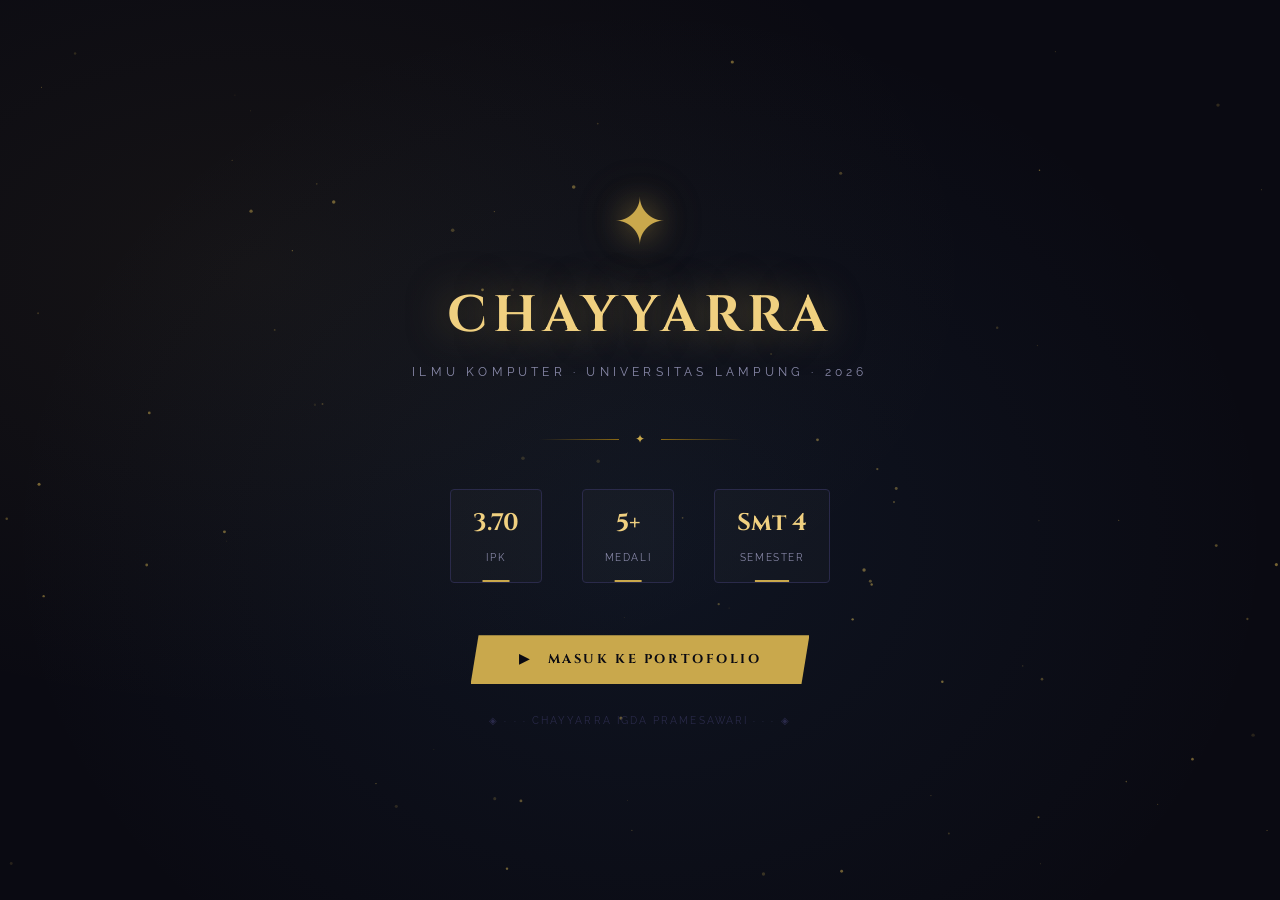
==== index.html @ 012fc19f "Kode Awal" ====
<!DOCTYPE html>
<html lang="id">
<head>
  <meta charset="UTF-8" />
  <meta name="viewport" content="width=device-width, initial-scale=1.0" />
  <title>Chayyarra Igda — Portfolio</title>
  <link rel="preconnect" href="https://fonts.googleapis.com" />
  <link rel="preconnect" href="https://fonts.gstatic.com" crossorigin />
  <link href="https://fonts.googleapis.com/css2?family=Cinzel:wght@400;600;700&family=Raleway:ital,wght@0,300;0,400;0,500;0,600;1,300&display=swap" rel="stylesheet" />
  <link rel="stylesheet" href="style.css" />
</head>
<body>

<!-- ═══════════ LOGIN / INTRO SCREEN ═══════════ -->
<div id="login-screen">
  <canvas id="particles-canvas"></canvas>
  <div class="login-bg-overlay"></div>

  <div class="login-box">
    <div class="login-crest"></div>

    <h1 class="login-title">CHAYYARRA</h1>
    <p class="login-subtitle">Ilmu Komputer · Universitas Lampung · 2026</p>

    <div class="login-divider"><span>✦</span></div>

    <div class="login-stats">
      <div class="login-stat"><strong>3.70</strong><span>IPK</span></div>
      <div class="login-stat"><strong>5+</strong><span>Medali</span></div>
      <div class="login-stat"><strong>Smt 4</strong><span>Semester</span></div>
    </div>

    <button class="login-btn" id="enterBtn">
      ▶ &nbsp; MASUK KE PORTOFOLIO
    </button>

    <p class="login-footer-txt">◈ · · · Chayyarra Igda Pramesawari · · · ◈</p>
  </div>
</div>

<!-- ═══════════ MAIN APP ═══════════ -->
<div id="app">

  <nav id="navbar">
    <a href="index.html" class="nav-logo">Chayyarra <span>✦</span> Igda</a>
    <ul class="nav-links">
      <li><a href="index.html" class="active">Home</a></li>
      <li><a href="about.html">About</a></li>
      <li><a href="work.html">Prestasi</a></li>
      <li><a href="insights.html">Sertifikasi</a></li>
      <li><a href="contact.html">Contact</a></li>
    </ul>
  </nav>

  <section class="page">
    <div class="hero">
      <div class="hero-left">
        <span class="hero-chip fu d1">Mahasiswi Ilmu Komputer & Atlet Nasional</span>
        <h1 class="hero-title fu d2">
          Antara <em>Logika</em>,<br/>
          Disiplin &<br/>
          <em>Prestasi</em>.
        </h1>
        <p class="hero-desc fu d3">
          Mahasiswi Ilmu Komputer UNILA Semester 4, Atlet Taekwondo Nasional, dan Pemimpin Organisasi yang menjunjung tinggi kedisiplinan dan kepedulian sosial.
        </p>
        <div class="hero-btns fu d4">
          <a href="about.html" class="btn btn-gold">Tentang Saya</a>
          <a href="work.html" class="btn btn-outline">Lihat Prestasi</a>
        </div>
        <div class="hero-divider fu d5"></div>
        <div class="hero-stats fu d5">
          <div class="stat-card"><h3>3.70</h3><p>IPK Saat Ini</p></div>
          <div class="stat-card"><h3>5+</h3><p>Medali Kejuaraan</p></div>
          <div class="stat-card"><h3>3</h3><p>Posisi Pimpinan</p></div>
        </div>
      </div>

      <div class="hero-right">
        <div class="hero-img-wrap">
          <img src="https://images.unsplash.com/photo-1522071820081-009f0129c71c?w=800&q=80" alt="Chayyarra Igda" class="hero-img" />
        </div>
        <div class="hero-badge">
          <strong>Chayyarra Igda P.</strong>
          <span>Bandar Lampung · UNILA</span>
        </div>
        <div class="hero-corner">2417051XXX · KLS B</div>
      </div>
    </div>

    <footer>
      <p>© 2026 Chayyarra Igda Pramesawari. All rights reserved.</p>
      <nav class="footer-nav">
        <a href="https://linkedin.com" target="_blank">LinkedIn</a>
        <a href="https://instagram.com" target="_blank">Instagram</a>
        <a href="https://github.com" target="_blank">GitHub</a>
      </nav>
    </footer>
  </section>

</div><!-- /#app -->

<script>
/* ── PARTICLES ── */
(function() {
  const canvas = document.getElementById('particles-canvas');
  const ctx = canvas.getContext('2d');
  let W, H, particles;

  function resize() {
    W = canvas.width = window.innerWidth;
    H = canvas.height = window.innerHeight;
  }

  function init() {
    resize();
    particles = Array.from({ length: 80 }, () => ({
      x: Math.random() * W,
      y: Math.random() * H,
      r: Math.random() * 1.5 + 0.3,
      dx: (Math.random() - 0.5) * 0.4,
      dy: -Math.random() * 0.5 - 0.2,
      alpha: Math.random() * 0.5 + 0.1,
    }));
  }

  function draw() {
    ctx.clearRect(0, 0, W, H);
    particles.forEach(p => {
      ctx.beginPath();
      ctx.arc(p.x, p.y, p.r, 0, Math.PI * 2);
      ctx.fillStyle = `rgba(201,168,76,${p.alpha})`;
      ctx.fill();
      p.x += p.dx; p.y += p.dy;
      if (p.y < -4) { p.y = H + 4; p.x = Math.random() * W; }
      if (p.x < 0 || p.x > W) p.dx *= -1;
    });
    requestAnimationFrame(draw);
  }

  window.addEventListener('resize', resize);
  init(); draw();
})();

/* ── ENTER BUTTON ── */
document.getElementById('enterBtn').addEventListener('click', function() {
  const login = document.getElementById('login-screen');
  const app   = document.getElementById('app');

  login.style.transition = 'opacity 0.9s, transform 0.9s';
  login.style.opacity = '0';
  login.style.transform = 'scale(1.04)';

  setTimeout(() => {
    login.style.display = 'none';
    app.style.display = 'block';
    requestAnimationFrame(() => {
      requestAnimationFrame(() => { app.classList.add('visible'); });
    });
    sessionStorage.setItem('entered', '1');
  }, 900);
});

/* ── SKIP IF ALREADY ENTERED THIS SESSION ── */
if (sessionStorage.getItem('entered') === '1') {
  document.getElementById('login-screen').style.display = 'none';
  const app = document.getElementById('app');
  app.style.display = 'block';
  app.style.opacity = '1';
}

/* ── NAVBAR SCROLL ── */
window.addEventListener('scroll', function() {
  document.getElementById('navbar').classList.toggle('scrolled', window.scrollY > 30);
});
</script>
</body>
</html>
---- style.css ----
@import url('https://fonts.googleapis.com/css2?family=Cinzel:wght@400;600;700&family=Raleway:ital,wght@0,300;0,400;0,500;0,600;1,300&display=swap');

:root {
  --gold: #C9A84C;
  --gold-light: #F0D080;
  --gold-dim: #8B6914;
  --dark-bg: #0A0A12;
  --dark-card: #12121E;
  --dark-panel: #1A1A2E;
  --dark-border: #2A2A4A;
  --accent: #4A90D9;
  --accent-glow: rgba(74,144,217,0.3);
  --text-bright: #F0E6CC;
  --text-muted: #8A8AAA;
  --danger: #C0392B;
  --success: #27AE60;
  --shadow-gold: 0 0 20px rgba(201,168,76,0.3);
  --shadow-blue: 0 0 20px rgba(74,144,217,0.3);
}

* { margin: 0; padding: 0; box-sizing: border-box; }
html { scroll-behavior: smooth; }

body {
  font-family: 'Raleway', sans-serif;
  background: var(--dark-bg);
  color: var(--text-bright);
  overflow-x: hidden;
  line-height: 1.6;
}

a { text-decoration: none; color: inherit; transition: 0.3s; }
li { list-style: none; }

/* ── SCROLLBAR ── */
::-webkit-scrollbar { width: 6px; }
::-webkit-scrollbar-track { background: var(--dark-bg); }
::-webkit-scrollbar-thumb { background: var(--gold-dim); border-radius: 3px; }

/* ── LOADING / LOGIN SCREEN ── */
#login-screen {
  position: fixed; inset: 0; z-index: 9999;
  background: var(--dark-bg);
  display: flex; flex-direction: column;
  align-items: center; justify-content: center;
  overflow: hidden;
}

#particles-canvas {
  position: absolute; inset: 0;
  pointer-events: none;
}

.login-bg-overlay {
  position: absolute; inset: 0;
  background: radial-gradient(ellipse at 50% 60%, rgba(74,144,217,0.08) 0%, transparent 70%),
              radial-gradient(ellipse at 20% 30%, rgba(201,168,76,0.06) 0%, transparent 50%);
}

.login-box {
  position: relative; z-index: 2;
  text-align: center;
  animation: loginReveal 1.2s ease both;
}

@keyframes loginReveal {
  from { opacity: 0; transform: translateY(30px) scale(0.97); }
  to { opacity: 1; transform: translateY(0) scale(1); }
}

.login-crest {
  width: 80px; height: 80px;
  margin: 0 auto 24px;
  position: relative;
}
.login-crest::before {
  content: '✦';
  font-size: 64px;
  color: var(--gold);
  display: block;
  text-shadow: 0 0 30px rgba(201,168,76,0.6), 0 0 60px rgba(201,168,76,0.3);
  animation: pulse-crest 3s ease-in-out infinite;
}
@keyframes pulse-crest {
  0%, 100% { text-shadow: 0 0 30px rgba(201,168,76,0.6), 0 0 60px rgba(201,168,76,0.3); }
  50% { text-shadow: 0 0 50px rgba(201,168,76,0.9), 0 0 100px rgba(201,168,76,0.5); }
}

.login-title {
  font-family: 'Cinzel', serif;
  font-size: 3.2rem;
  font-weight: 700;
  letter-spacing: 0.12em;
  color: var(--gold-light);
  text-shadow: 0 0 40px rgba(201,168,76,0.5);
  margin-bottom: 6px;
}

.login-subtitle {
  font-size: 0.75rem;
  letter-spacing: 0.35em;
  text-transform: uppercase;
  color: var(--text-muted);
  margin-bottom: 48px;
}

.login-divider {
  display: flex; align-items: center; gap: 16px;
  margin-bottom: 40px; justify-content: center;
}
.login-divider::before, .login-divider::after {
  content: '';
  width: 80px; height: 1px;
  background: linear-gradient(90deg, transparent, var(--gold-dim));
}
.login-divider::after { background: linear-gradient(90deg, var(--gold-dim), transparent); }
.login-divider span { color: var(--gold); font-size: 12px; }

.login-stats {
  display: flex; gap: 40px; margin-bottom: 52px; justify-content: center;
}
.login-stat {
  text-align: center;
  border: 1px solid var(--dark-border);
  padding: 14px 22px;
  border-radius: 4px;
  background: rgba(255,255,255,0.02);
  position: relative;
  overflow: hidden;
}
.login-stat::after {
  content: '';
  position: absolute; bottom: 0; left: 0; right: 0;
  height: 2px;
  background: var(--gold);
  transform: scaleX(0.3);
  transition: transform 0.4s;
}
.login-stat:hover::after { transform: scaleX(1); }
.login-stat strong { display: block; font-family: 'Cinzel', serif; font-size: 1.5rem; color: var(--gold-light); }
.login-stat span { font-size: 0.65rem; letter-spacing: 0.15em; text-transform: uppercase; color: var(--text-muted); }

.login-btn {
  display: inline-flex; align-items: center; gap: 12px;
  background: var(--gold);
  color: #0A0A12;
  font-family: 'Cinzel', serif;
  font-size: 0.8rem;
  font-weight: 700;
  letter-spacing: 0.2em;
  padding: 16px 48px;
  border: none;
  cursor: pointer;
  position: relative;
  overflow: hidden;
  transition: 0.3s;
  clip-path: polygon(8px 0%, 100% 0%, calc(100% - 8px) 100%, 0% 100%);
}
.login-btn:hover { background: var(--gold-light); transform: translateY(-2px); box-shadow: var(--shadow-gold); }
.login-btn::before {
  content: '';
  position: absolute; top: 0; left: -100%;
  width: 100%; height: 100%;
  background: linear-gradient(90deg, transparent, rgba(255,255,255,0.3), transparent);
  transition: left 0.5s;
}
.login-btn:hover::before { left: 100%; }

.login-footer-txt {
  margin-top: 28px;
  font-size: 0.65rem;
  letter-spacing: 0.2em;
  text-transform: uppercase;
  color: var(--dark-border);
}

/* ── MAIN APP (hidden until login) ── */
#app {
  display: none;
  opacity: 0;
  transition: opacity 0.8s;
}
#app.visible { opacity: 1; }

/* ── NAVIGATION ── */
nav#navbar {
  position: fixed; top: 0; width: 100%; z-index: 1000;
  padding: 16px 60px;
  display: flex; justify-content: space-between; align-items: center;
  background: rgba(10,10,18,0.92);
  backdrop-filter: blur(12px);
  border-bottom: 1px solid var(--dark-border);
  transition: 0.3s;
}
nav.scrolled { padding: 10px 60px; }

.nav-logo {
  font-family: 'Cinzel', serif;
  font-size: 1rem;
  letter-spacing: 0.1em;
  color: var(--gold-light);
}
.nav-logo span { color: var(--gold); }

.nav-links { display: flex; gap: 32px; }
.nav-links a {
  font-size: 0.7rem;
  letter-spacing: 0.18em;
  text-transform: uppercase;
  color: var(--text-muted);
  position: relative;
  padding-bottom: 4px;
}
.nav-links a::after {
  content: ''; position: absolute; bottom: 0; left: 50%;
  width: 0; height: 1px;
  background: var(--gold);
  transition: 0.3s; transform: translateX(-50%);
}
.nav-links a:hover, .nav-links a.active { color: var(--gold-light); }
.nav-links a:hover::after, .nav-links a.active::after { width: 100%; }

/* ── PAGE WRAPPER ── */
.page { min-height: 100vh; padding-top: 60px; }

/* ── SECTION TAGS & TITLES ── */
.section-tag {
  display: inline-block;
  font-size: 0.65rem;
  letter-spacing: 0.3em;
  text-transform: uppercase;
  color: var(--gold);
  margin-bottom: 12px;
  padding: 4px 12px;
  border: 1px solid var(--gold-dim);
  border-radius: 2px;
}

.section-title {
  font-family: 'Cinzel', serif;
  font-size: 2.8rem;
  font-weight: 600;
  line-height: 1.2;
  color: var(--text-bright);
}
.section-title em {
  font-style: italic;
  color: var(--gold-light);
}

/* ── BUTTONS ── */
.btn {
  display: inline-flex; align-items: center; gap: 8px;
  padding: 12px 28px;
  font-family: 'Cinzel', serif;
  font-size: 0.7rem;
  font-weight: 600;
  letter-spacing: 0.15em;
  text-transform: uppercase;
  cursor: pointer;
  border: none;
  transition: 0.3s;
  clip-path: polygon(6px 0%, 100% 0%, calc(100% - 6px) 100%, 0% 100%);
}
.btn-gold { background: var(--gold); color: #0A0A12; }
.btn-gold:hover { background: var(--gold-light); transform: translateY(-2px); box-shadow: var(--shadow-gold); }
.btn-outline {
  background: transparent;
  color: var(--gold);
  border: 1px solid var(--gold-dim);
  clip-path: none;
  border-radius: 2px;
}
.btn-outline:hover { background: rgba(201,168,76,0.1); border-color: var(--gold); }

/* ── DECORATIVE LINE ── */
.deco-line {
  display: flex; align-items: center; gap: 14px;
  margin: 16px 0;
}
.deco-line::before, .deco-line::after {
  content: ''; flex: 1; height: 1px;
  background: linear-gradient(90deg, transparent, var(--dark-border));
}
.deco-line::after { background: linear-gradient(90deg, var(--dark-border), transparent); }
.deco-line span { color: var(--gold); font-size: 10px; }

/* ── STAT CARDS ── */
.stat-card {
  background: var(--dark-card);
  border: 1px solid var(--dark-border);
  padding: 20px 24px;
  border-radius: 4px;
  position: relative;
  overflow: hidden;
}
.stat-card::before {
  content: ''; position: absolute; top: 0; left: 0;
  width: 3px; height: 100%; background: var(--gold);
}
.stat-card h3 {
  font-family: 'Cinzel', serif;
  font-size: 2rem;
  color: var(--gold-light);
}
.stat-card p { font-size: 0.7rem; letter-spacing: 0.1em; color: var(--text-muted); text-transform: uppercase; }

/* ── HERO ── */
.hero {
  display: grid; grid-template-columns: 1fr 1fr;
  min-height: calc(100vh - 60px);
  position: relative;
}
.hero::after {
  content: '';
  position: absolute;
  right: 50%; top: 0; bottom: 0; width: 1px;
  background: linear-gradient(180deg, transparent, var(--dark-border) 20%, var(--dark-border) 80%, transparent);
}

.hero-left {
  padding: 80px 60px 80px 80px;
  display: flex; flex-direction: column; justify-content: center;
}
.hero-chip {
  display: inline-flex; align-items: center; gap: 8px;
  background: rgba(201,168,76,0.1);
  border: 1px solid var(--gold-dim);
  color: var(--gold);
  font-size: 0.65rem;
  letter-spacing: 0.2em;
  padding: 6px 16px;
  border-radius: 2px;
  margin-bottom: 28px;
  width: fit-content;
}
.hero-chip::before { content: '◆'; font-size: 8px; }

.hero-title {
  font-family: 'Cinzel', serif;
  font-size: 3.6rem;
  font-weight: 700;
  line-height: 1.1;
  margin-bottom: 24px;
  color: var(--text-bright);
}
.hero-title em { color: var(--gold-light); font-style: italic; }

.hero-desc {
  font-size: 0.9rem;
  font-weight: 300;
  color: var(--text-muted);
  max-width: 380px;
  margin-bottom: 36px;
  line-height: 1.8;
}
.hero-btns { display: flex; gap: 14px; margin-bottom: 52px; }
.hero-divider { width: 48px; height: 1px; background: var(--dark-border); margin-bottom: 32px; }
.hero-stats { display: flex; gap: 32px; }

.hero-right {
  position: relative;
  background: var(--dark-card);
  overflow: hidden;
}
.hero-right::before {
  content: '';
  position: absolute; inset: 0;
  background: radial-gradient(circle at 60% 40%, rgba(74,144,217,0.1) 0%, transparent 60%);
}
.hero-img-wrap {
  position: absolute; inset: 40px;
  border: 1px solid var(--dark-border);
  overflow: hidden;
}
.hero-img { width: 100%; height: 100%; object-fit: cover; opacity: 0.75; filter: saturate(0.7) contrast(1.1); }

.hero-badge {
  position: absolute; bottom: 56px; left: -18px;
  background: var(--dark-card);
  border: 1px solid var(--gold-dim);
  padding: 14px 20px;
  border-left: 3px solid var(--gold);
  box-shadow: var(--shadow-gold);
}
.hero-badge strong { display: block; font-family: 'Cinzel', serif; font-size: 0.9rem; color: var(--gold-light); }
.hero-badge span { font-size: 0.7rem; color: var(--text-muted); }

.hero-corner {
  position: absolute; top: 40px; right: 40px;
  font-family: 'Cinzel', serif; font-size: 0.65rem;
  letter-spacing: 0.1em; color: var(--gold-dim);
  writing-mode: vertical-rl;
}

/* ── ABOUT ── */
.about-hero {
  min-height: 40vh;
  display: flex; align-items: center;
  padding: 80px;
  position: relative;
  overflow: hidden;
}
.about-hero::before {
  content: '';
  position: absolute; top: 0; right: 0;
  width: 50%; height: 100%;
  background: linear-gradient(135deg, transparent 30%, rgba(201,168,76,0.04) 100%);
}
.about-hero-text { max-width: 600px; }

.about-body {
  display: grid; grid-template-columns: 1fr 1fr;
  gap: 60px;
  max-width: 1100px; margin: 0 auto 80px;
  padding: 0 80px;
}
.about-photos { position: relative; height: 520px; }
.photo-main {
  width: 78%; height: 82%; object-fit: cover;
  border: 1px solid var(--dark-border);
  filter: saturate(0.8);
}
.photo-accent {
  position: absolute; bottom: 0; right: 0;
  width: 50%; height: 44%; object-fit: cover;
  border: 2px solid var(--dark-bg);
  filter: saturate(0.8);
}
.photo-pill {
  position: absolute; top: 50%; left: 55%;
  transform: translate(-50%,-50%);
  background: var(--dark-card);
  border: 1px solid var(--gold-dim);
  color: var(--gold);
  padding: 8px 16px;
  font-size: 0.7rem;
  letter-spacing: 0.1em;
  box-shadow: var(--shadow-gold);
}

.about-text h3 {
  font-family: 'Cinzel', serif;
  font-size: 1.5rem;
  color: var(--gold-light);
  margin-bottom: 16px;
}
.about-text p { font-size: 0.88rem; color: var(--text-muted); margin-bottom: 14px; line-height: 1.9; }
.about-quote {
  border-left: 2px solid var(--gold);
  padding: 16px 20px;
  margin: 20px 0 28px;
  background: rgba(201,168,76,0.05);
  font-style: italic;
  font-size: 0.85rem;
  color: var(--text-bright);
  position: relative;
}
.about-quote::before { content: '"'; font-family: 'Cinzel', serif; font-size: 3rem; color: var(--gold-dim); position: absolute; top: -10px; left: 10px; }

/* skills */
.skills-section {
  background: var(--dark-card);
  border-top: 1px solid var(--dark-border);
  border-bottom: 1px solid var(--dark-border);
  padding: 72px 80px;
}
.skills-inner { max-width: 900px; margin: 0 auto; }

.skill-row {
  display: flex; align-items: center; gap: 20px;
  padding: 16px 0;
  border-bottom: 1px solid rgba(255,255,255,0.04);
}
.skill-name { flex: 0 0 200px; font-size: 0.85rem; color: var(--text-bright); }
.skill-cat { flex: 0 0 130px; font-size: 0.7rem; color: var(--text-muted); letter-spacing: 0.08em; }
.skill-bar-wrap { flex: 1; display: flex; align-items: center; gap: 12px; }
.skill-bar { flex: 1; height: 3px; background: var(--dark-border); }
.skill-bar-fill { height: 100%; background: linear-gradient(90deg, var(--gold-dim), var(--gold)); transition: width 1.4s ease; }
.skill-pct { font-family: 'Cinzel', serif; font-size: 0.8rem; color: var(--gold); min-width: 36px; text-align: right; }

/* ── WORK / PRESTASI ── */
.work-top { padding: 72px 80px 40px; display: flex; justify-content: space-between; align-items: flex-end; flex-wrap: wrap; }
.filter-row { display: flex; gap: 10px; }
.ftab {
  padding: 7px 18px;
  border: 1px solid var(--dark-border);
  background: transparent;
  color: var(--text-muted);
  font-size: 0.7rem;
  letter-spacing: 0.1em;
  cursor: pointer;
  transition: 0.3s;
  font-family: 'Raleway', sans-serif;
  text-transform: uppercase;
}
.ftab.active, .ftab:hover { background: var(--gold); color: #0A0A12; border-color: var(--gold); }

.work-grid {
  display: grid; grid-template-columns: repeat(3,1fr);
  gap: 2px; padding: 0 80px 80px;
}
.wcard { position: relative; overflow: hidden; aspect-ratio: 4/3; background: var(--dark-card); cursor: pointer; }
.wcard img { width: 100%; height: 100%; object-fit: cover; transition: 0.6s; filter: saturate(0.5) brightness(0.8); }
.wcard:hover img { transform: scale(1.08); filter: saturate(0.8) brightness(0.9); }
.wcard-overlay {
  position: absolute; inset: 0;
  background: linear-gradient(to top, rgba(10,10,18,0.9), transparent 60%);
  display: flex; flex-direction: column; justify-content: flex-end;
  padding: 24px;
  opacity: 0; transition: 0.4s;
  border: 1px solid transparent;
}
.wcard:hover .wcard-overlay { opacity: 1; border-color: var(--gold-dim); }
.wcard-overlay span { font-size: 0.65rem; letter-spacing: 0.15em; color: var(--gold); text-transform: uppercase; }
.wcard-overlay h3 { font-family: 'Cinzel', serif; color: var(--text-bright); margin-top: 4px; }
.wcard.wide { grid-column: span 2; }

/* medal cards */
.medal-section { padding: 0 80px 80px; }
.medal-grid { display: grid; grid-template-columns: repeat(auto-fill, minmax(260px, 1fr)); gap: 16px; margin-top: 32px; }
.medal-card {
  background: var(--dark-card);
  border: 1px solid var(--dark-border);
  padding: 24px;
  position: relative;
  overflow: hidden;
  transition: 0.3s;
}
.medal-card:hover { border-color: var(--gold-dim); transform: translateY(-3px); }
.medal-card::before {
  content: ''; position: absolute; top: 0; left: 0; right: 0;
  height: 2px; background: var(--gold);
  transform: scaleX(0); transition: 0.4s;
}
.medal-card:hover::before { transform: scaleX(1); }
.medal-rank {
  font-family: 'Cinzel', serif;
  font-size: 2rem; color: var(--gold);
  margin-bottom: 8px;
}
.medal-rank.silver { color: #C0C0C0; }
.medal-rank.bronze { color: #CD7F32; }
.medal-event { font-size: 0.8rem; font-weight: 600; color: var(--text-bright); margin-bottom: 4px; }
.medal-detail { font-size: 0.72rem; color: var(--text-muted); }
.medal-year { position: absolute; top: 20px; right: 20px; font-size: 0.65rem; color: var(--gold-dim); font-family: 'Cinzel', serif; }

/* ── INSIGHTS ── */
.insights-top { padding: 72px 80px 48px; }
.insights-grid {
  display: grid; grid-template-columns: 1fr 1fr;
  gap: 24px; max-width: 1060px;
  margin: 0 auto; padding: 0 80px 80px;
}
.icard {
  display: flex; flex-direction: column;
  background: var(--dark-card);
  border: 1px solid var(--dark-border);
  overflow: hidden;
  transition: 0.3s; cursor: pointer;
}
.icard:hover { border-color: var(--gold-dim); transform: translateY(-4px); box-shadow: var(--shadow-gold); }
.icard img { width: 100%; height: 160px; object-fit: cover; filter: saturate(0.6); transition: 0.4s; }
.icard:hover img { filter: saturate(1); }
.icard-meta { padding: 20px; }
.icard-date { font-size: 0.65rem; letter-spacing: 0.15em; color: var(--gold-dim); text-transform: uppercase; }
.icard-title { font-family: 'Cinzel', serif; font-size: 1rem; color: var(--text-bright); margin: 8px 0; }
.icard-excerpt { font-size: 0.8rem; color: var(--text-muted); line-height: 1.7; margin-bottom: 14px; }
.icard-more { font-size: 0.7rem; color: var(--gold); letter-spacing: 0.1em; }

/* modal */
.modal-backdrop {
  display: none; position: fixed; inset: 0;
  background: rgba(10,10,18,0.85); backdrop-filter: blur(6px);
  z-index: 2000; align-items: center; justify-content: center;
}
.modal-backdrop.open { display: flex; }
.modal-box {
  background: var(--dark-panel);
  border: 1px solid var(--dark-border);
  padding: 48px; max-width: 600px; width: 90%;
  position: relative;
  border-top: 2px solid var(--gold);
}
.modal-close {
  position: absolute; top: 16px; right: 20px;
  background: none; border: none; color: var(--text-muted);
  font-size: 1.4rem; cursor: pointer;
}
.modal-close:hover { color: var(--gold); }
.modal-tag { font-size: 0.65rem; letter-spacing: 0.2em; color: var(--gold); text-transform: uppercase; margin-bottom: 12px; }
.modal-title { font-family: 'Cinzel', serif; font-size: 1.5rem; color: var(--text-bright); margin-bottom: 20px; }
.modal-body { font-size: 0.88rem; color: var(--text-muted); line-height: 1.8; }

/* ── CONTACT ── */
.contact-wrap { display: grid; grid-template-columns: 1fr 1fr; min-height: calc(100vh - 60px); }
.contact-left {
  background: var(--dark-card);
  border-right: 1px solid var(--dark-border);
  padding: 80px 60px;
  display: flex; flex-direction: column; justify-content: center;
  position: relative; overflow: hidden;
}
.contact-left::before {
  content: '';
  position: absolute; bottom: -60px; left: -60px;
  width: 240px; height: 240px;
  border-radius: 50%;
  background: rgba(201,168,76,0.04);
}
.contact-list li { display: flex; align-items: center; gap: 16px; margin-bottom: 20px; }
.ci-icon {
  width: 40px; height: 40px;
  background: rgba(201,168,76,0.1);
  border: 1px solid var(--gold-dim);
  display: flex; align-items: center; justify-content: center;
  font-size: 14px; color: var(--gold);
  flex-shrink: 0;
}
.ci-text strong { display: block; font-size: 0.8rem; color: var(--text-bright); }
.ci-text a, .ci-text span { font-size: 0.8rem; color: var(--text-muted); }
.ci-text a:hover { color: var(--gold); }

.contact-right { padding: 80px 60px; display: flex; flex-direction: column; justify-content: center; }
.scard {
  display: flex; align-items: center; gap: 16px;
  padding: 16px 20px;
  border: 1px solid var(--dark-border);
  margin-bottom: 12px;
  transition: 0.3s;
}
.scard:hover { border-color: var(--gold-dim); transform: translateX(6px); background: rgba(201,168,76,0.04); }
.scard-icon { font-size: 20px; }
.scard-info strong { display: block; font-size: 0.85rem; color: var(--text-bright); }
.scard-info span { font-size: 0.75rem; color: var(--text-muted); }
.scard-arrow { margin-left: auto; color: var(--gold); font-size: 1.1rem; }

.avail-wrap {
  margin-top: 32px;
  padding: 18px 22px;
  border: 1px solid rgba(39,174,96,0.3);
  background: rgba(39,174,96,0.05);
  display: flex; gap: 14px; align-items: flex-start;
}
.avail-dot {
  width: 8px; height: 8px;
  border-radius: 50%;
  background: var(--success);
  margin-top: 5px; flex-shrink: 0;
  box-shadow: 0 0 8px var(--success);
  animation: pulse-avail 2s infinite;
}
@keyframes pulse-avail { 0%,100% { opacity: 1; } 50% { opacity: 0.4; } }
.avail-wrap p { font-size: 0.82rem; color: var(--text-muted); line-height: 1.6; }

/* ── FOOTER ── */
footer {
  background: var(--dark-card);
  border-top: 1px solid var(--dark-border);
  padding: 28px 80px;
  display: flex; justify-content: space-between; align-items: center;
  flex-wrap: wrap; gap: 12px;
  font-size: 0.72rem; color: var(--text-muted);
}
.footer-nav { display: flex; gap: 20px; }
.footer-nav a:hover { color: var(--gold); }

/* ── ANIMATIONS ── */
@keyframes fadeUp {
  from { opacity: 0; transform: translateY(20px); }
  to { opacity: 1; transform: translateY(0); }
}
.fu { animation: fadeUp 0.7s ease both; }
.d1 { animation-delay: 0.1s; } .d2 { animation-delay: 0.25s; }
.d3 { animation-delay: 0.4s; } .d4 { animation-delay: 0.55s; }
.d5 { animation-delay: 0.7s; }

/* ── RESPONSIVE ── */
@media (max-width: 900px) {
  .hero, .about-body, .contact-wrap { grid-template-columns: 1fr; }
  .hero-right { height: 50vh; }
  .hero-left { padding: 60px 32px; }
  .work-grid { grid-template-columns: 1fr 1fr; padding: 0 32px 60px; }
  .wcard.wide { grid-column: span 1; }
  nav#navbar { padding: 14px 28px; }
  .nav-links { gap: 16px; }
  .section-title { font-size: 2rem; }
  footer, .work-top, .skills-section, .medal-section { padding-left: 32px; padding-right: 32px; }
  .insights-grid { grid-template-columns: 1fr; padding: 0 32px 60px; }
  .about-body { padding: 0 32px; }
}
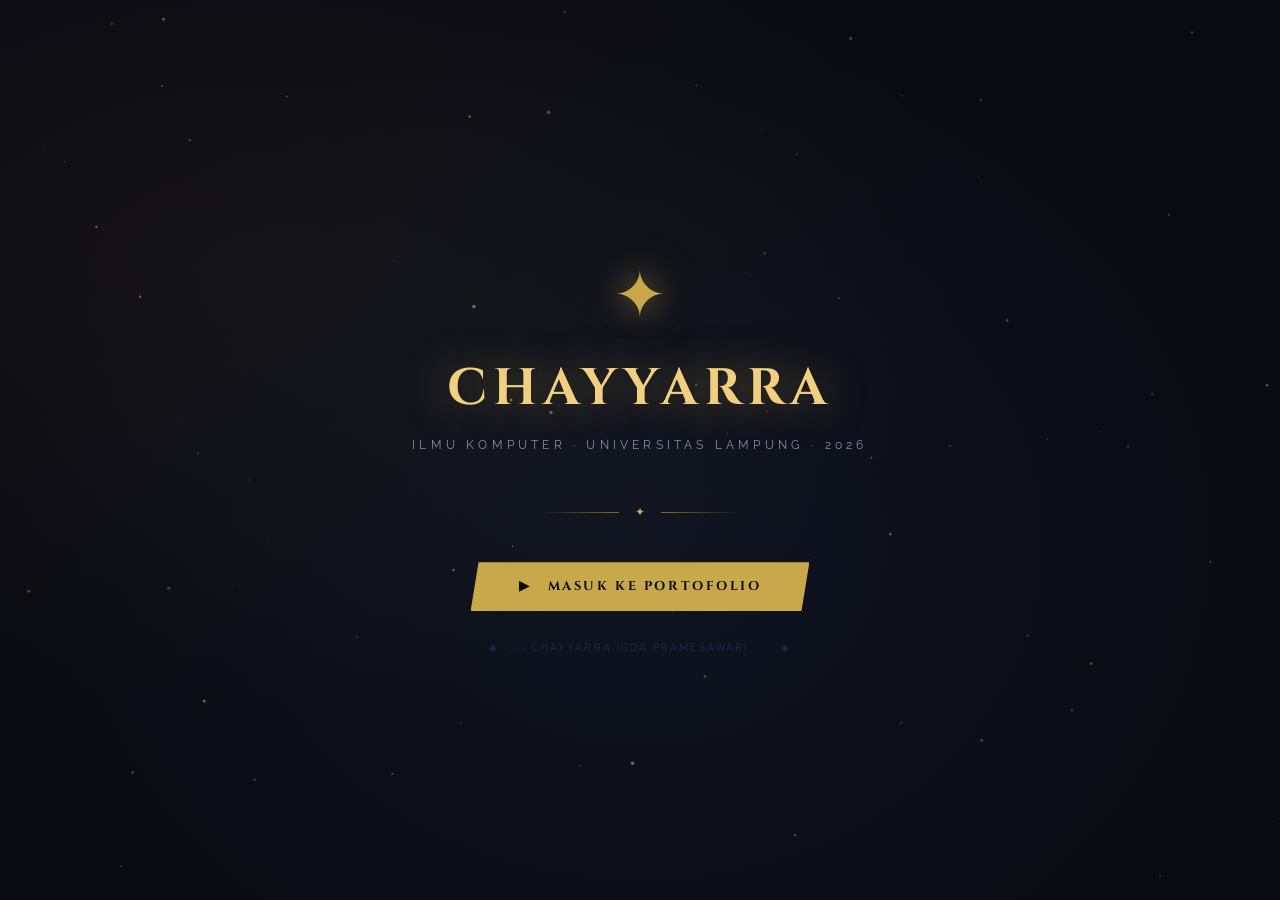
==== commit c3096699: "Add files via upload update file" ====
--- a/index.html
+++ b/index.html
@@ -23,12 +23,6 @@
     <p class="login-subtitle">Ilmu Komputer · Universitas Lampung · 2026</p>
 
     <div class="login-divider"><span>✦</span></div>
-
-    <div class="login-stats">
-      <div class="login-stat"><strong>3.70</strong><span>IPK</span></div>
-      <div class="login-stat"><strong>5+</strong><span>Medali</span></div>
-      <div class="login-stat"><strong>Smt 4</strong><span>Semester</span></div>
-    </div>
 
     <button class="login-btn" id="enterBtn">
       ▶ &nbsp; MASUK KE PORTOFOLIO
@@ -62,7 +56,7 @@
           <em>Prestasi</em>.
         </h1>
         <p class="hero-desc fu d3">
-          Mahasiswi Ilmu Komputer UNILA Semester 4, Atlet Taekwondo Nasional, dan Pemimpin Organisasi yang menjunjung tinggi kedisiplinan dan kepedulian sosial.
+          Mahasiswi Ilmu Komputer UNILA Semester 4 dan seorang Atlet Taekwondo.
         </p>
         <div class="hero-btns fu d4">
           <a href="about.html" class="btn btn-gold">Tentang Saya</a>
@@ -78,7 +72,7 @@
 
       <div class="hero-right">
         <div class="hero-img-wrap">
-          <img src="https://images.unsplash.com/photo-1522071820081-009f0129c71c?w=800&q=80" alt="Chayyarra Igda" class="hero-img" />
+          <img src="images/pantai.jpeg" alt="Chayyarra Igda" class="hero-img" />
         </div>
         <div class="hero-badge">
           <strong>Chayyarra Igda P.</strong>
--- a/style.css
+++ b/style.css
@@ -248,6 +248,62 @@
   color: var(--gold-light);
 }
 
+/* ── CUSTOM INFO WRAPPER (ABOUT PAGE) ── */
+.info-wrapper {
+  display: flex;
+  gap: 24px;
+  align-items: center; 
+  margin-top: 36px;
+  grid-column: 1 / -1; /* Ini yang membuat dia membentang penuh (full width) melewati batas kiri-kanan */
+  width: 100%;
+}
+
+.stats-grid {
+  flex: 3; /* Porsi yang lebih panjang karena ada 4 kotak */
+  display: grid;
+  grid-template-columns: repeat(4, 1fr); /* 4 kotak berjajar menyamping */
+  gap: 16px;
+}
+
+.contact-box {
+  flex: 1; /* Porsi yang lebih kecil & pas untuk kotak oren */
+  background: var(--gold);
+  color: #0A0A12;
+  font-family: 'Cinzel', serif;
+  font-size: 0.85rem;
+  font-weight: 700;
+  letter-spacing: 0.15em;
+  text-transform: uppercase;
+  text-align: center;
+  display: flex;
+  justify-content: center;
+  align-items: center;
+  min-height: 115px; /* Tinggi kotak, disesuaikan agar sejajar dengan 4 kotak hitam */
+  border-radius: 2px;
+  transition: 0.3s;
+  text-decoration: none;
+  clip-path: polygon(6px 0%, 100% 0%, calc(100% - 6px) 100%, 0% 100%); 
+}
+
+.contact-box:hover {
+  background: var(--gold-light);
+  transform: translateY(-3px);
+  box-shadow: var(--shadow-gold);
+}
+
+@media (max-width: 900px) {
+  .info-wrapper {
+    flex-direction: column;
+    align-items: stretch;
+  }
+  .stats-grid {
+    grid-template-columns: 1fr 1fr; /* Di layar HP kembali jadi kotak 2x2 */
+  }
+  .contact-box {
+    min-height: 60px;
+  }
+}
+
 /* ── BUTTONS ── */
 .btn {
   display: inline-flex; align-items: center; gap: 8px;
@@ -688,4 +744,4 @@
   footer, .work-top, .skills-section, .medal-section { padding-left: 32px; padding-right: 32px; }
   .insights-grid { grid-template-columns: 1fr; padding: 0 32px 60px; }
   .about-body { padding: 0 32px; }
-}
+}
